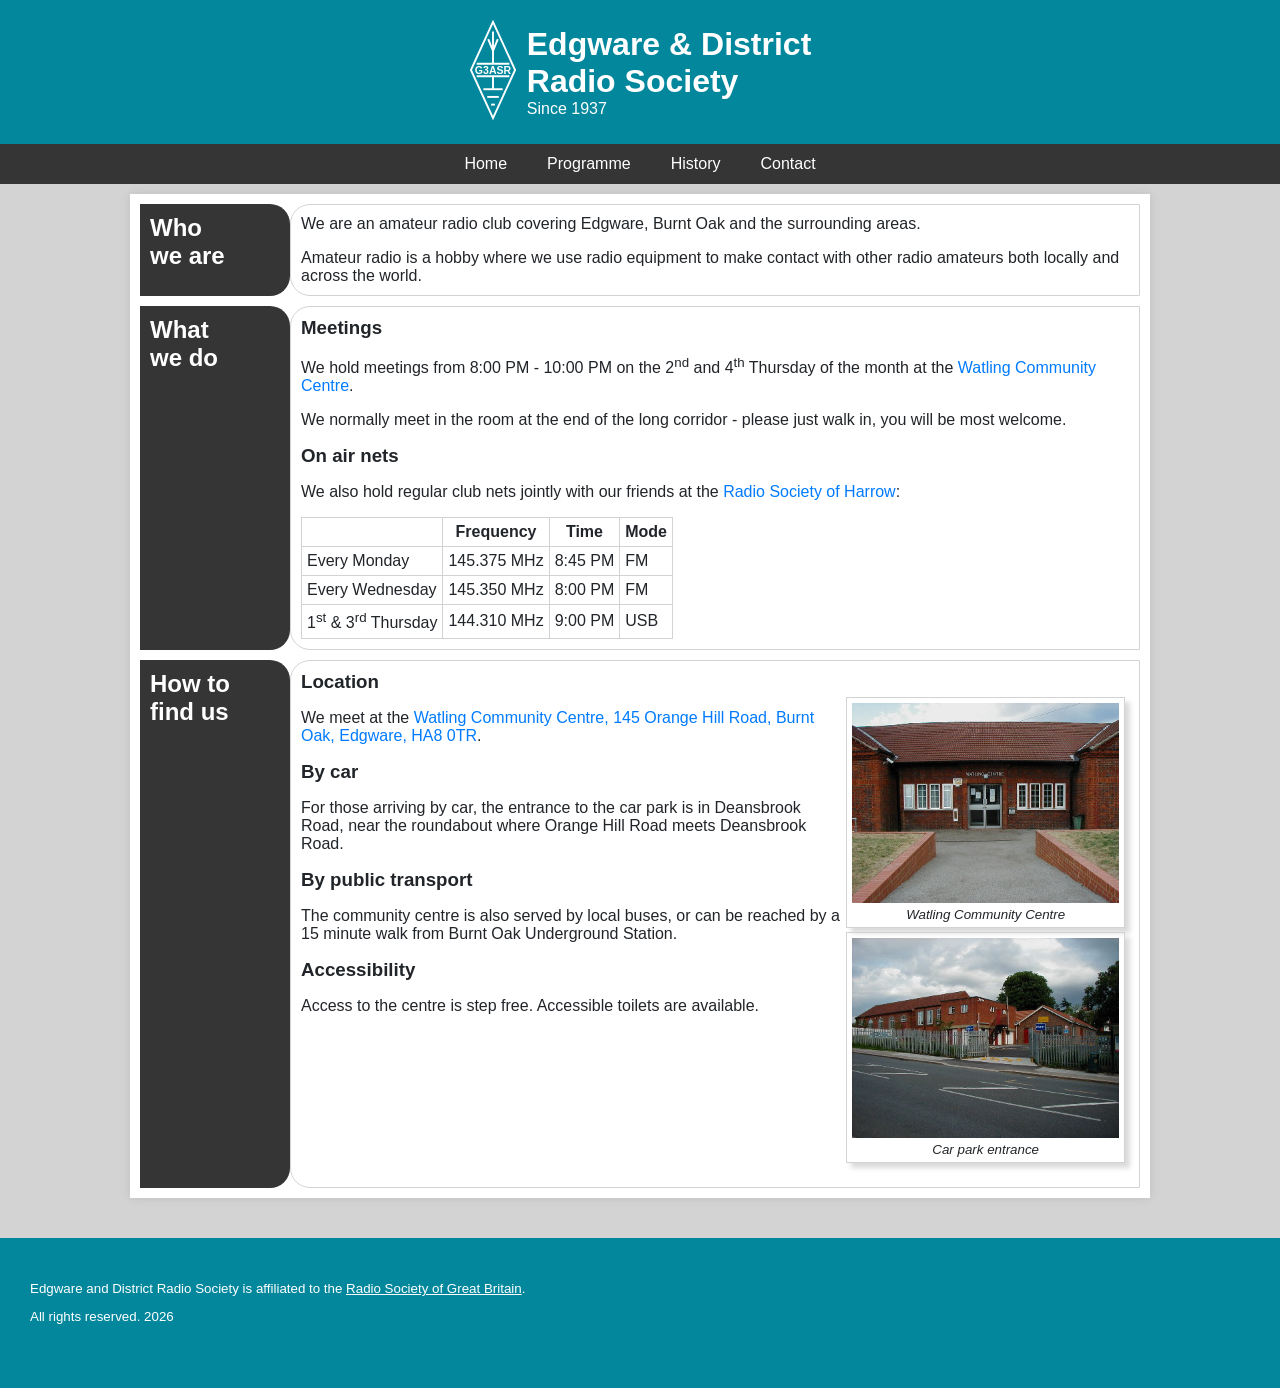
==== index.html @ d42870b6 "initial commit" ====
<!DOCTYPE html>
<html lang="en">

<head>
    <meta charset="UTF-8" />
    <meta name="viewport" content="width=device-width, initial-scale=1.0">
    <title>Edgware &amp; District Radio Society</title>
    <link rel="stylesheet" href="res/main.css" />
    <script type="text/javascript" src="res/main.js"></script>
</head>

<body>

    <div id="mainContainer">
        <div id="main">
            <h2>Who<br>we are</h2>
            <div class="blurb">
                <p>We are an amateur radio club covering Edgware, Burnt Oak and the surrounding areas.</p>
                <p>Amateur radio is a hobby where we use radio equipment to make contact with other radio amateurs both locally and across the world.</p>
            </div>


            <h2>What<br>we do</h2>
            <div class="blurb">
                <h3>Meetings</h3>
                <p>We hold meetings from 8:00 PM - 10:00 PM on the 2<sup>nd</sup> and 4<sup>th</sup> Thursday of the month at the <a href="https://maps.app.goo.gl/TLpH5Z91giyhLXsdA" target="_blank">Watling Community Centre</a>.</p>
                <p>We normally meet in the room at the end of the long corridor - please just walk in, you will be most welcome.</p>
                <h3>On air nets</h3>
                <p>We also hold regular club nets jointly with our friends at the <a href="https://g3efx.org.uk/" target="_blank">Radio Society of Harrow</a>:</p>
                <table>
                    <tr>
                        <th></th>
                        <th>Frequency</th>
                        <th>Time</th>
                        <th>Mode</th>
                    </tr>
                    <tr>
                        <td>Every Monday</td>
                        <td>145.375 MHz</td>
                        <td>8:45 PM</td>
                        <td>FM</td>
                    </tr>
                    <tr>
                        <td>Every Wednesday</td>
                        <td>145.350 MHz</td>
                        <td>8:00 PM</td>
                        <td>FM</td>
                    </tr>
                    <tr>
                        <td>1<sup>st</sup> & 3<sup>rd</sup> Thursday</td>
                        <td>144.310 MHz</td>
                        <td>9:00 PM</td>
                        <td>USB</td>
                    </tr>
                </table>
            </div>


            <h2>How to<br>find us</h2>
            <div class="blurb">
                <h3>Location</h3>
                <div style="margin-bottom: 10px; float: right">
                    <figure style="display: block;">
                        <img src="res/watling4.jpg" class="blurbimg" />
                        <figcaption>Watling Community Centre</figcaption>
                    </figure>
                    <figure style="display: block;">
                        <img src="res/watling2.jpg" class="blurbimg" />
                        <figcaption>Car park entrance</figcaption>
                    </figure>
                </div>
                <p>We meet at the <a href="https://maps.app.goo.gl/TLpH5Z91giyhLXsdA" target="_blank">Watling Community Centre, 145 Orange Hill Road, Burnt Oak, Edgware, HA8 0TR</a>.</p>
                <h3>By car</h3>
                <p>For those arriving by car, the entrance to the car park is in Deansbrook Road, near the roundabout where Orange Hill Road meets Deansbrook Road.</p>
                <h3>By public transport</h3>
                <p>The community centre is also served by local buses, or can be reached by a 15 minute walk from Burnt Oak Underground Station.</p>

                <h3>Accessibility</h3>
                <p>Access to the centre is step free. Accessible toilets are available.</p>
            </div>

        </div>
    </div>
    <div id="footer">
        <p>Edgware and District Radio Society is affiliated to the <a href="https://rsgb.org/main/" target="_blank" style="color: white">Radio Society of Great Britain</a>.</p>
        <p>All rights reserved. 2026</p>
    </div>
</body>
<script>
    init();
</script>

</html>
---- res/main.css ----
:root {
    --g3asr-bg: #02879d;
    --g3asr-bg-light: #353535;
}

html {
    font-family: -apple-system, BlinkMacSystemFont, "Segoe UI", Roboto, "Helvetica Neue", Arial, "Noto Sans", sans-serif, "Apple Color Emoji", "Segoe UI Emoji", "Segoe UI Symbol", "Noto Color Emoji";
    color: #212529;
    background: #d3d3d3;
    ;
}

body {
    margin: 0 auto;
}

#main a {
    color: #007bff;
    text-decoration: none;
}

#main a:hover {
    text-decoration: underline;
}

h1 {
    background: var(--g3asr-bg);
    margin-top: 0px;
    margin-bottom: 0px;
}

h2 {
    background: var(--g3asr-bg-light);
    padding: 10px;
    color: white;
    border-bottom-right-radius: 20px;
    border-top-right-radius: 20px;
}

h3 {
    margin-top: 0px;
    margin-bottom: 0px;
}

div.blurb {
    background: white;
    padding: 10px;
    border: 1px solid lightgray;
    border-bottom-left-radius: 20px;
    border-top-left-radius: 20px;
}

div.blurb>*:first-child {
    margin-top: 0px;
}

div.blurb>*:last-child {
    margin-bottom: 0px;
}

#header {
    text-align: center;
    box-shadow: 0px 0px 10px rgba(0, 0, 0, 0.097);
    padding: 20px;
    color: white;
    background: var(--g3asr-bg);
    margin-bottom: 0px;
    display: grid;
    justify-content: center;
    align-items: center;
}

#logo {
    height: 100px;
    margin-right: 10px;
}

#header .logocontainer {
    grid-column-start: 1;
}

#header .textcontainer {
    grid-column-start: 2;
    text-align: left;
}

#main {
    max-width: 1000px;
    display: grid;
    grid-template-columns: 150px auto;
    align-items: stretch;
    justify-items: stretch;
    justify-content: stretch;
    align-content: stretch;
    grid-row-gap: 10px;
    background: white;
    padding: 10px;
    box-shadow: 0px 0px 10px rgba(0, 0, 0, 0.097);
}

#main h2 {
    grid-column-start: 1;
    grid-column-end: 2;
    margin: 0;
}

#main .blurb {
    grid-column-start: 2;
    grid-column-end: 3;
}

#mainContainer {
    display: flex;
    justify-content: center;
}

.blurbimg {
    width: auto;
    height: 200px
}

figure {
    margin: 4px;
    padding: 5px;
    border: 1px solid lightgray;
    box-shadow: 5px 5px 5px rgba(0, 0, 0, 0.149);
}

figcaption {
    font-size: smaller;
    text-align: center;
    font-style: italic;
}

#footer {
    margin-top: 40px;
    padding: 30px;
    padding-bottom: 50px;
    font-size: smaller;
    background: var(--g3asr-bg);
    color: white;
}

table,
tr,
td,
th {
    border-collapse: collapse;
    border: 1px solid lightgray;
    padding: 5px;
}

#nav {
    background: var(--g3asr-bg-light);
    color: white;
    display: flex;
    flex-direction: row;
    border-top: 1px solid var(--g3asr-bg-light);
    border-bottom: 1px solid var(--g3asr-bg-light);
    justify-content: center;
    margin-bottom: 10px;
}

#nav div {
    padding: 10px;
    padding-left: 20px;
    padding-right: 20px;
    transition: background 0.2s;
}

#nav div:hover {
    background: var(--g3asr-bg);
    cursor: pointer;
}

#nav a,
#nav a:visited {
    color: white;
    text-decoration: none;
}



@media (max-width: 650px) {
    #main {
        display: flex;
        flex-direction: column;
        align-items: stretch;
    }

    #header {
        text-align: left;
    }

    div.blurb {
        border-bottom-left-radius: unset;
        border-top-left-radius: unset;
        border-bottom-right-radius: 20px;
        border-top-right-radius: 20px;
    }
}

@media (max-width: 400px) {
    #nav {
        flex-direction: column;
        justify-content: left;
    }
}
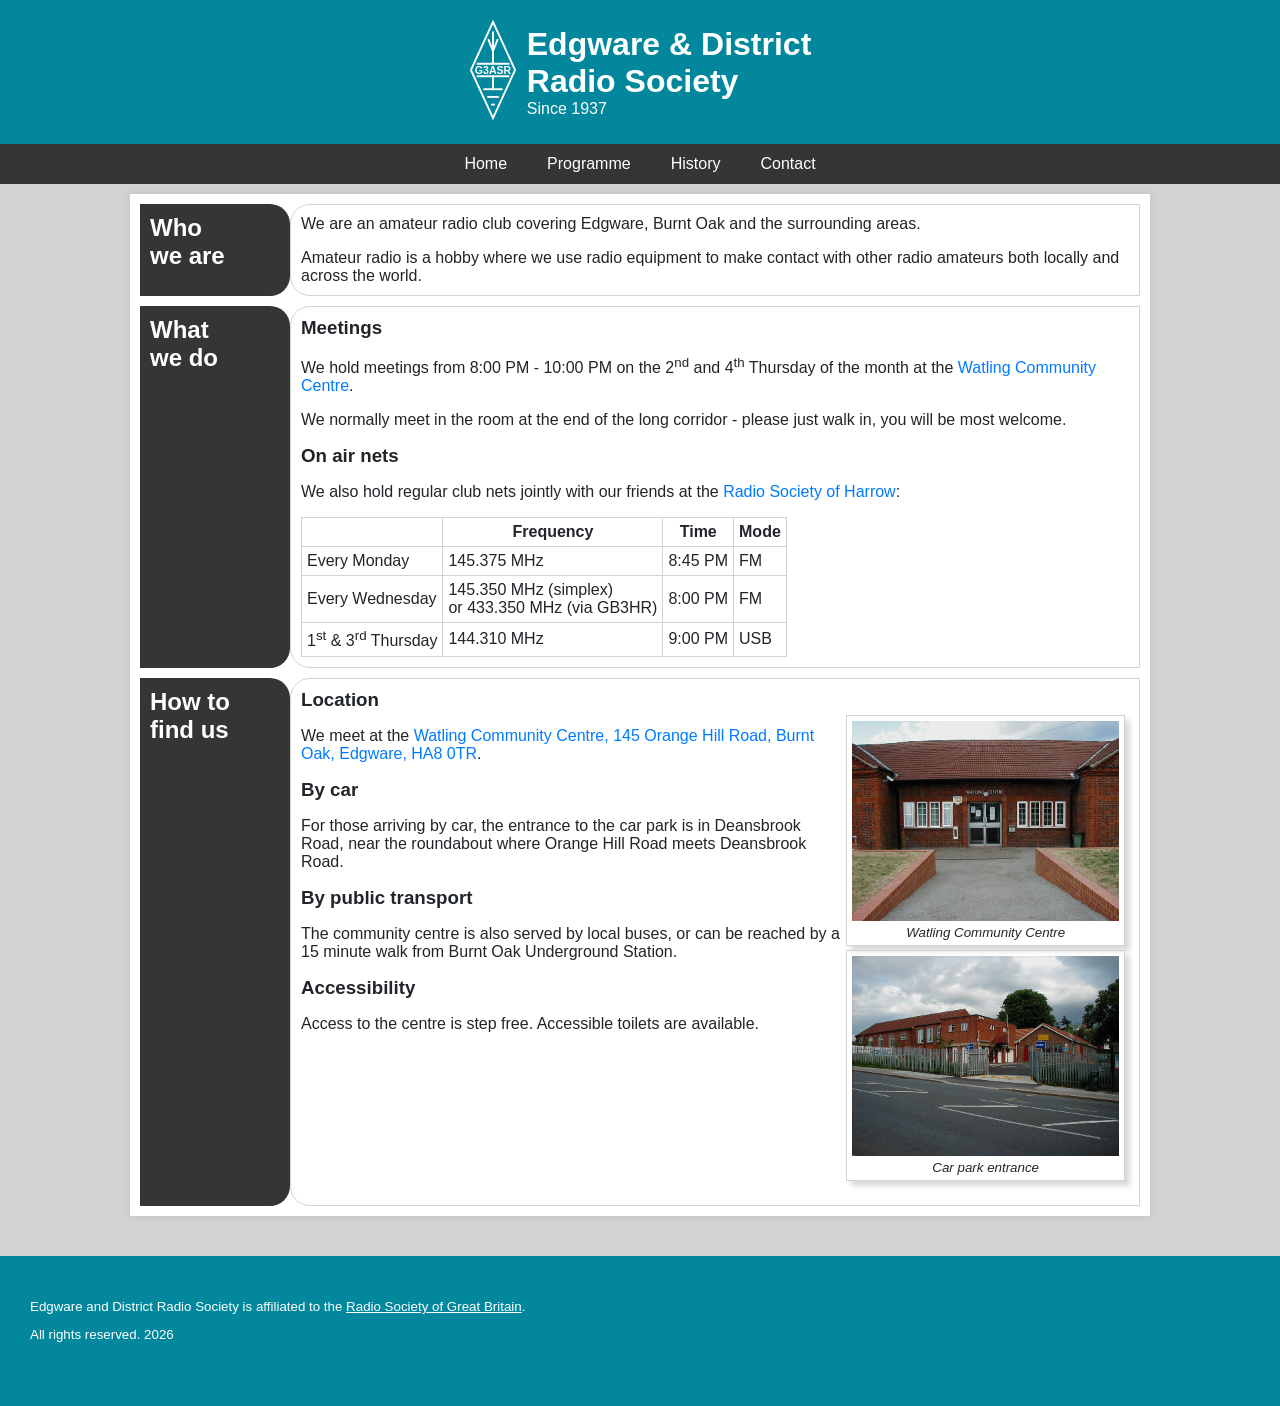
==== commit c3d47438: "update weds net" ====
--- a/index.html
+++ b/index.html
@@ -42,7 +42,7 @@
                     </tr>
                     <tr>
                         <td>Every Wednesday</td>
-                        <td>145.350 MHz</td>
+                        <td>145.350 MHz (simplex)<br>or 433.350 MHz (via GB3HR)</td>
                         <td>8:00 PM</td>
                         <td>FM</td>
                     </tr>
@@ -59,12 +59,12 @@
             <h2>How to<br>find us</h2>
             <div class="blurb">
                 <h3>Location</h3>
-                <div style="margin-bottom: 10px; float: right">
-                    <figure style="display: block;">
+                <div id="imgcontainer">
+                    <figure>
                         <img src="res/watling4.jpg" class="blurbimg" />
                         <figcaption>Watling Community Centre</figcaption>
                     </figure>
-                    <figure style="display: block;">
+                    <figure>
                         <img src="res/watling2.jpg" class="blurbimg" />
                         <figcaption>Car park entrance</figcaption>
                     </figure>
--- a/res/main.css
+++ b/res/main.css
@@ -179,6 +179,15 @@
     text-decoration: none;
 }
 
+#imgcontainer{
+    margin-bottom: 10px;
+    float: right
+}
+
+#imgcontainer figure{
+    display: block;
+}
+
 
 
 @media (max-width: 650px) {
@@ -198,6 +207,15 @@
         border-bottom-right-radius: 20px;
         border-top-right-radius: 20px;
     }
+
+    #imgcontainer{
+        float: none
+    }
+
+    #imgcontainer figure{
+        display: inline-block;
+    }
+
 }
 
 @media (max-width: 400px) {
